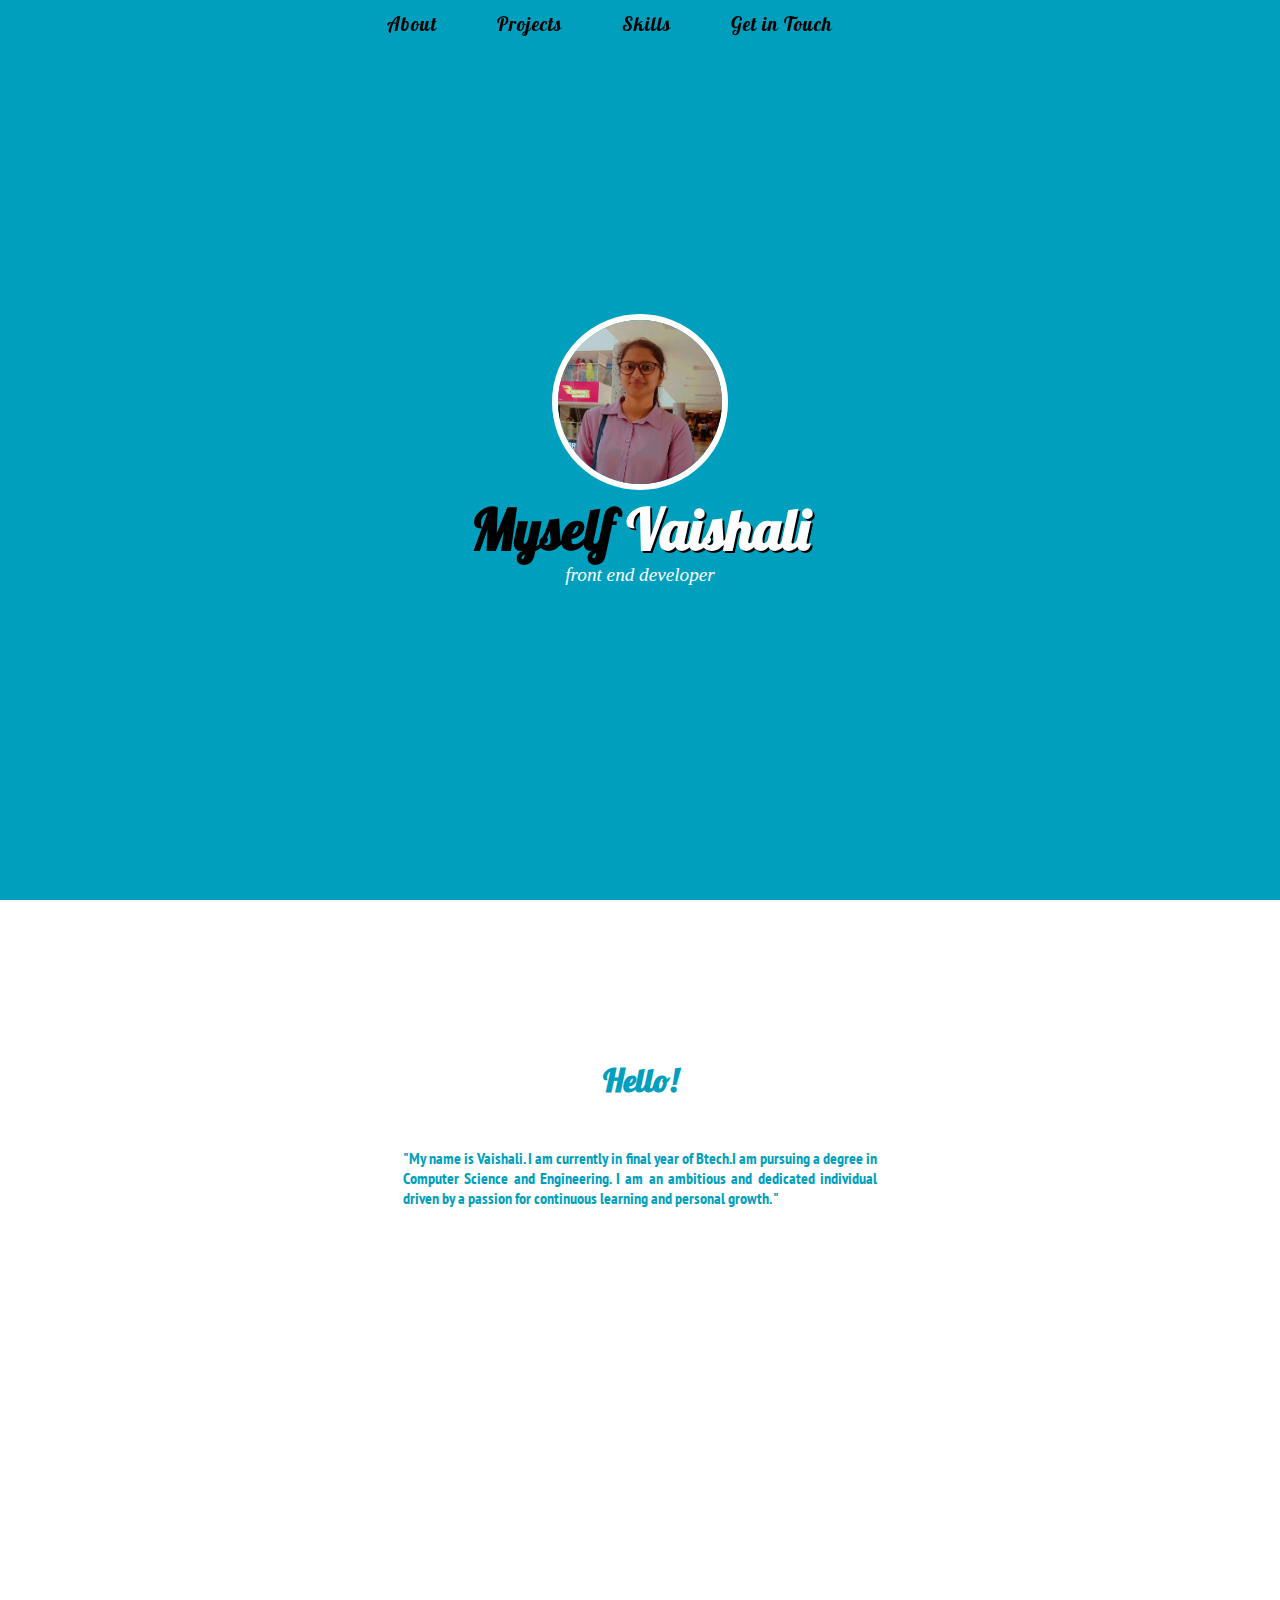
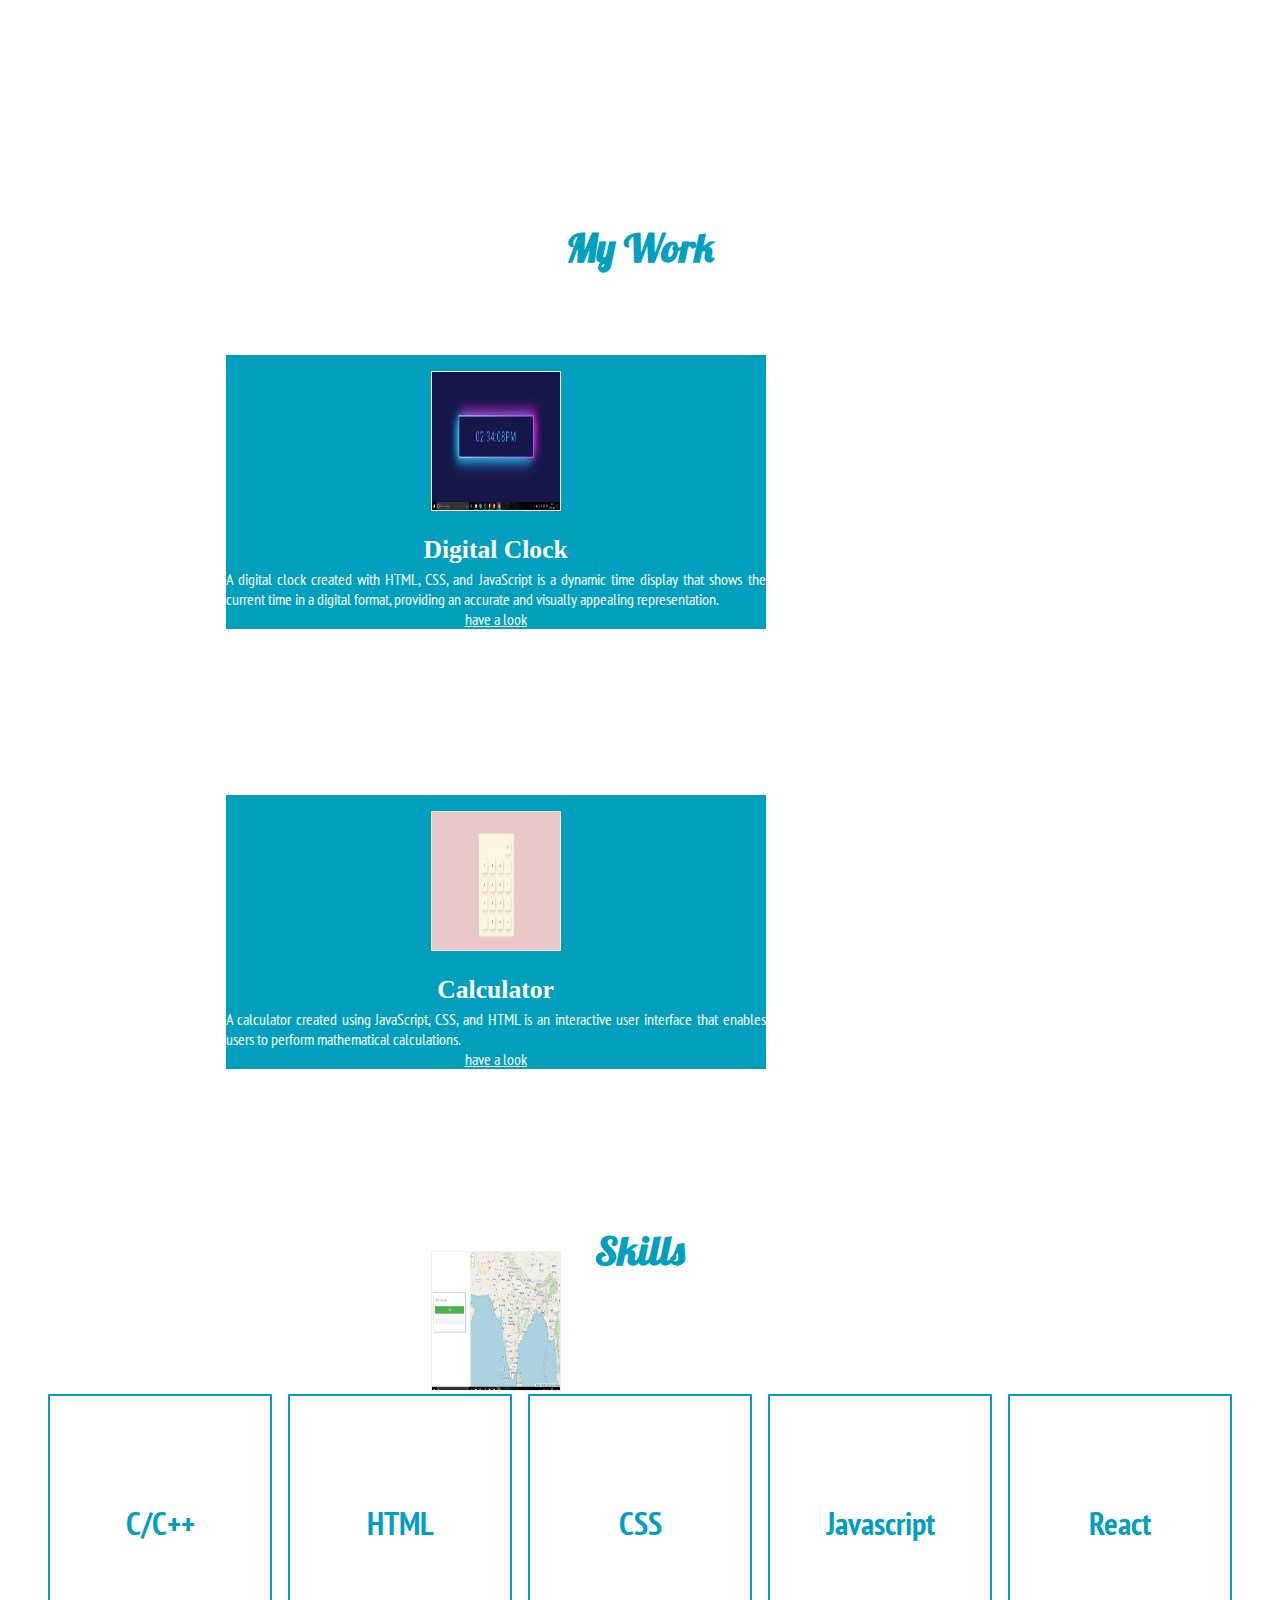
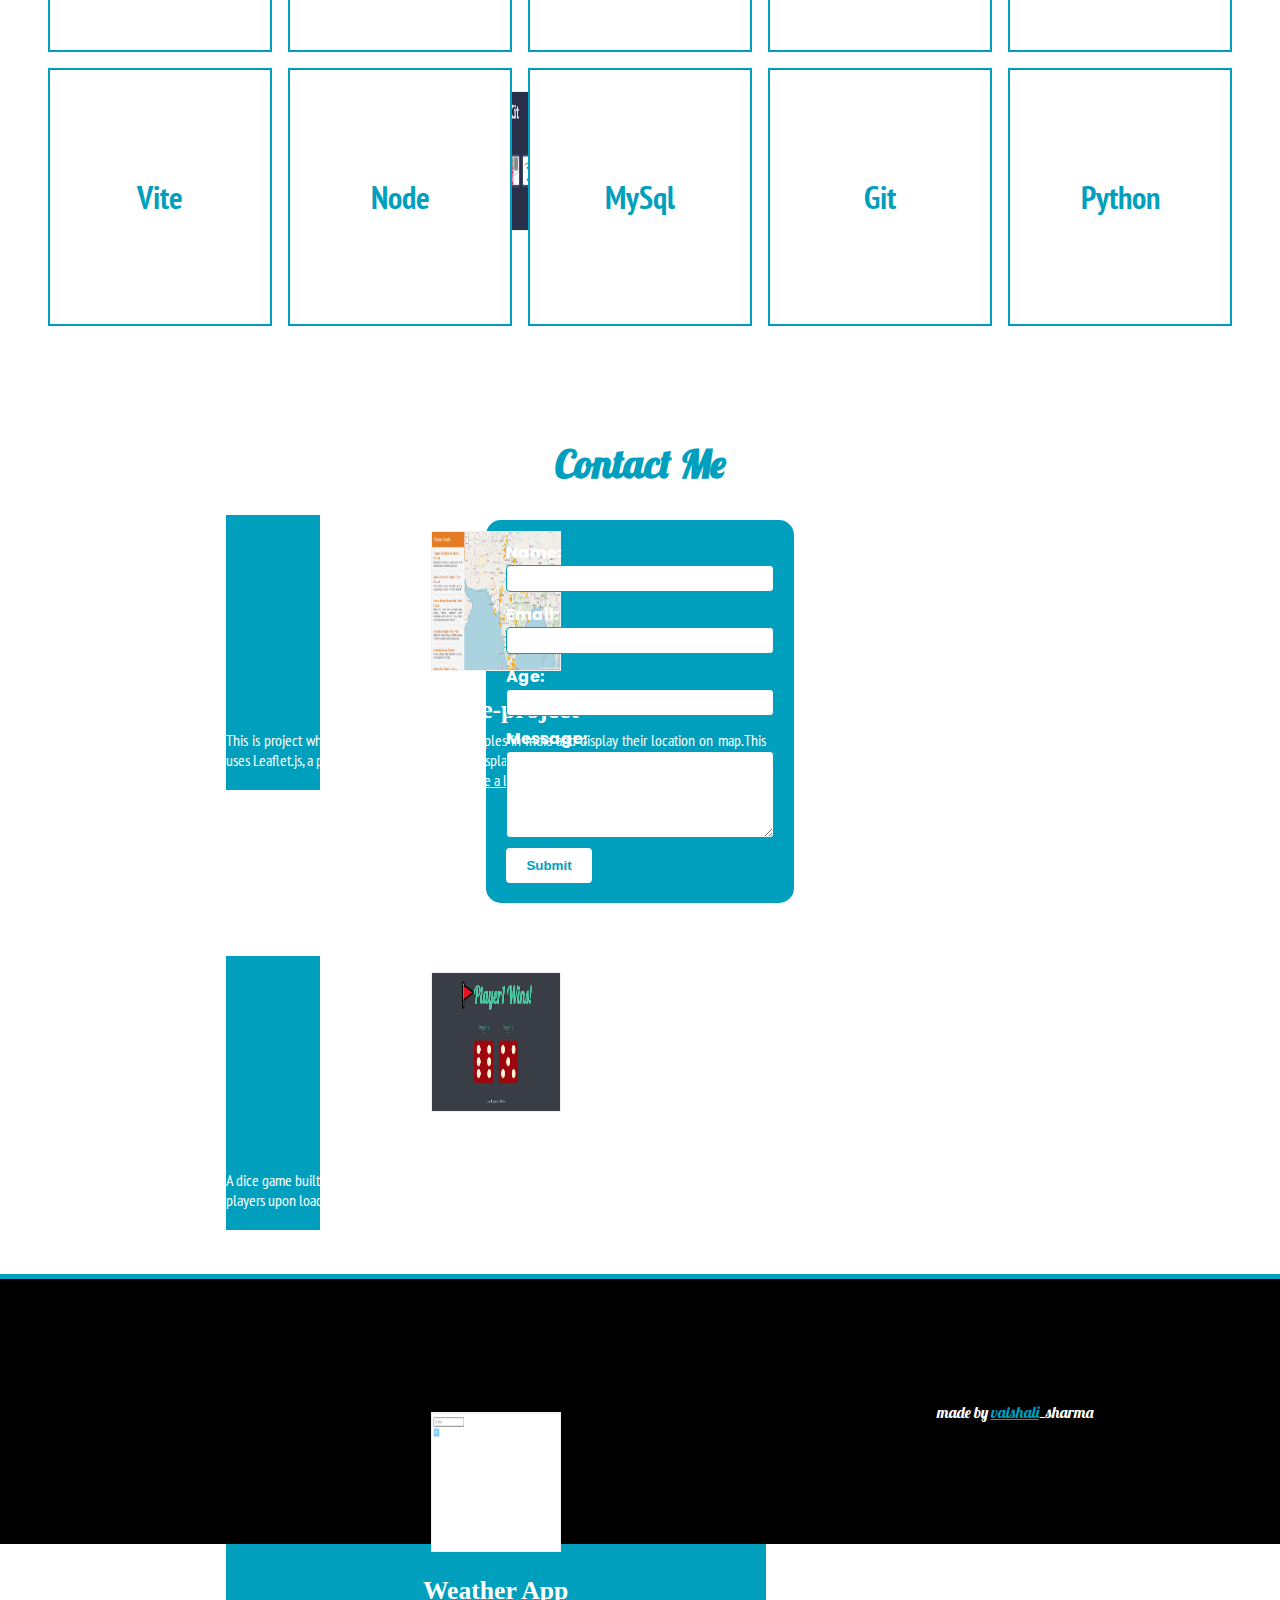
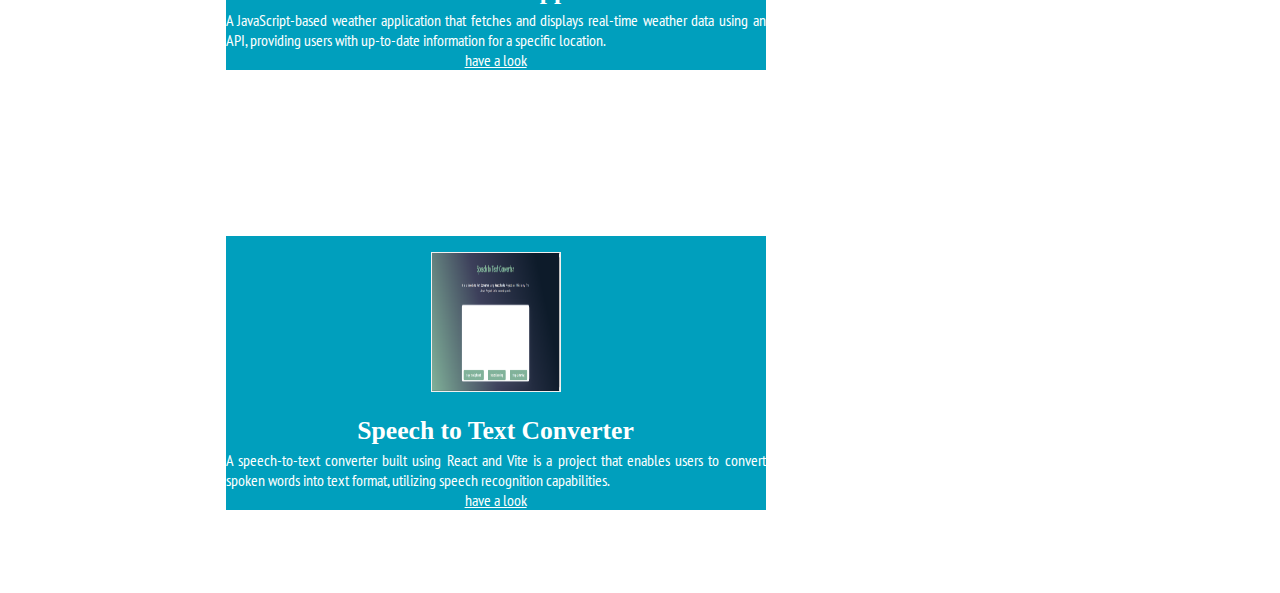
==== index.html @ 72900173 "Update index.html" ====
<!DOCTYPE html>
<html lang="en">
<head>
<meta name="viewport" content="width=device-width ,initial scale=1.0">
<title>portfolio-website</title>
<link rel="shortcut icon" href="C:\Users\lenovo\Desktop\certification projects\favicon.ico" type="image/x-icon">
<link href="https://cdn.jsdelivr.net/npm/bootstrap@5.3.0-alpha3/dist/css/bootstrap.min.css" rel="stylesheet" integrity="sha384-KK94CHFLLe+nY2dmCWGMq91rCGa5gtU4mk92HdvYe+M/SXH301p5ILy+dN9+nJOZ" crossorigin="anonymous">
<script src="https://cdn.jsdelivr.net/npm/@popperjs/core@2.11.7/dist/umd/popper.min.js" integrity="sha384-zYPOMqeu1DAVkHiLqWBUTcbYfZ8osu1Nd6Z89ify25QV9guujx43ITvfi12/QExE" crossorigin="anonymous"></script>
<script src="https://cdn.jsdelivr.net/npm/bootstrap@5.3.0-alpha3/dist/js/bootstrap.min.js" integrity="sha384-Y4oOpwW3duJdCWv5ly8SCFYWqFDsfob/3GkgExXKV4idmbt98QcxXYs9UoXAB7BZ" crossorigin="anonymous"></script>
<link rel="preconnect" href="https://fonts.googleapis.com">
<link rel="preconnect" href="https://fonts.gstatic.com" crossorigin>
<link href="https://fonts.googleapis.com/css2?family=PT+Sans+Narrow&display=swap" rel="stylesheet">
<link rel="stylesheet" href="https://cdnjs.cloudflare.com/ajax/libs/font-awesome/6.4.0/css/all.min.css" integrity="sha512-iecdLmaskl7CVkqkXNQ/ZH/XLlvWZOJyj7Yy7tcenmpD1ypASozpmT/E0iPtmFIB46ZmdtAc9eNBvH0H/ZpiBw==" crossorigin="anonymous" referrerpolicy="no-referrer" />
<link rel="preconnect" href="https://fonts.googleapis.com">
<link rel="preconnect" href="https://fonts.gstatic.com" crossorigin>
<link href="https://fonts.googleapis.com/css2?family=Caveat&family=Lobster&family=Poppins&family=Roboto:wght@500&display=swap" rel="stylesheet">
<link rel="stylesheet" href="portfolio.css">
<link rel="stylesheet" href="style.css">
</head>
<body>
    <nav id="navbar" class="navbar">
        <a href="#title"><i class="fa-solid fa-arrow-up"></i></a>
        <a href="#about" id="profile-link" target="_parent">About</a>
        <a href="#portfolio" target="_parent">Projects</a>
        <a href="#skills" target="_parent">Skills</a>
        <a href="#contact" target="_parent">Get in Touch</a>
        <a href="#end"><i class="fa-solid fa-arrow-down"></i></a>
    </nav>

<section id="title" class="hero-section"> 
        <div class="content">
            <img class="my-img" src="images/my-profile.jpg" alt="">
            <h1 class="heading">Myself <span>Vaishali</span></h1>
            <p class="paragraph">front end developer</p>
        </div>
</section>

<section id="about" class="slide-up">
        <h2 class="greet">Hello!</h2>
        <p class="description">"My name is Vaishali. I am currently in final year of Btech.I am pursuing a degree in Computer Science and Engineering.
            I am an ambitious and dedicated individual driven by a passion for continuous learning and personal growth. "</p>
</section>

<div id="portfolio"> 
    <h2 class="port-head">My Work</h2>

    <section id="projects">
        <div id="projects-carousel" class="carousel slide" data-ride="false">
          <div class="carousel-inner">
            <div class="carousel-item active" >
              
              <div class="card mb-3 mx-auto" style="max-width: 540px;">
                <div class="row">
                  <div class="col-md-4 d-flex align-items-center justify-content-center"> 
                    <img src="images/digital-clock.png" class="img img-fluid" style="height: 140px; width: 130px;" alt="...">
                  </div>
                  <div class="col-md-8">
                    <div class="card-body">
                      <h5 class="card-title">Digital Clock</h5>
                      <p class="card-text">A digital clock created with HTML, CSS, and JavaScript is a dynamic time display that shows the current time in a digital format, providing an accurate and visually appealing representation.</p>
                      <a href="https://vaishalish20.github.io/Digital_clock/" target="_blank">have a look</a>
                      <!-- <p class="card-text"><small class="text-body-secondary">Last updated 3 mins ago</small></p> -->
                    </div>
                  </div>
                </div>
              </div>
            </div>
            
            <div class="carousel-item" >
              
              <div class="card mb-3 mx-auto" style="max-width: 540px;">
                <div class="row">
                  <div class="col-md-4 d-flex align-items-center justify-content-center"> 
                    <img src="images/calculator.png" class="img img-fluid" style="height: 140px; width: 130px;" alt="...">
                  </div>
                  <div class="col-md-8">
                    <div class="card-body">
                      <h5 class="card-title">Calculator</h5>
                      <p class="card-text">A calculator created using JavaScript, CSS, and HTML is an interactive user interface that enables users to perform mathematical calculations.</p>
                      <a href="https://vaishalish20.github.io/calculator/" target="_blank">have a look</a>
                      <!-- <p class="card-text"><small class="text-body-secondary">Last updated 3 mins ago</small></p> -->
                    </div>
                    
                  </div>
                </div>
              </div>
            </div>

            <div class="carousel-item" >
              
              <div class="card mb-3 mx-auto" style="max-width: 540px;">
                <div class="row">
                  <div class="col-md-4 d-flex align-items-center justify-content-center"> 
                    <img src="images/find-coord.png" class="img img-fluid" style="height: 140px; width: 130px;" alt="...">
                  </div>
                  <div class="col-md-8">
                    <div class="card-body">
                      <h5 class="card-title">FindCoordinates</h5>
                      <p class="card-text">It is a web application that allows users to find and display the coordinates of any location on a map. It utilizes Leaflet.js, a powerful JavaScript library</p>
                      <a href="https://vaishalish20.github.io/findcoordinates/" target="_blank">have a look</a>
                      <!-- <p class="card-text"><small class="text-body-secondary">Last updated 3 mins ago</small></p> -->
                    </div>
                  </div>
                </div>
              </div>
            </div>

            <div class="carousel-item" >
              
              <div class="card mb-3 mx-auto" style="max-width: 540px;">
                <div class="row">
                  <div class="col-md-4 d-flex align-items-center justify-content-center"> 
                    <img src="images/drum-kit.png" class="img img-fluid" style="height: 140px; width: 130px;" alt="...">
                  </div>
                  <div class="col-md-8">
                    <div class="card-body">
                      <h5 class="card-title">Drum Kit</h5>
                      <p class="card-text">A drum kit built with HTML, CSS, and JavaScript is an interactive web application that allows users to play virtual drums by clicking or pressing keys corresponding to different drum elements.</p>
                      <a href="https://vaishalish20.github.io/Drum-Kit/" target="_blank">have a look</a>
                      <!-- <p class="card-text"><small class="text-body-secondary">Last updated 3 mins ago</small></p> -->
                    </div>
                  </div>
                </div>
              </div>
            </div>



            <div class="carousel-item" >
              
              <div class="card mb-3 mx-auto" style="max-width: 540px;">
                <div class="row">
                  <div class="col-md-4 d-flex align-items-center justify-content-center"> 
                    <img src="images/find-temp.png" class="img img-fluid" style="height: 140px; width: 130px;" alt="...">
                  </div>
                  <div class="col-md-8">
                    <div class="card-body">
                      <h5 class="card-title">Temple-project</h5>
                      <p class="card-text">This is project which contain some famous temples in India and display their location on map.This uses Leaflet.js, a powerful JavaScript library to display interactive maps</p>
                      <a href="https://vaishalish20.github.io/temple-project/" target="_blank">have a look</a>
                      <!-- <p class="card-text"><small class="text-body-secondary">Last updated 3 mins ago</small></p> -->
                    </div>
                  </div>
                </div>
              </div>
            </div>
            <div class="carousel-item" >
              
              <div class="card mb-3 mx-auto" style="max-width: 540px;">
                <div class="row">
                  <div class="col-md-4 d-flex align-items-center justify-content-center"> 
                    <img src="images/dice-game.png" class="img img-fluid" style="height: 140px; width: 130px;" alt="...">
                  </div>
                  <div class="col-md-8">
                    <div class="card-body">
                      <h5 class="card-title">Dice Game</h5>
                      <p class="card-text">A dice game built with HTML, CSS, and JavaScript is a game that determines the winner between two players upon loading the page. It involves rolling virtual dice for each player.</p>
                      <a href="https://vaishalish20.github.io/Dice-Game/" target="_blank">have a look</a>
                      <!-- <p class="card-text"><small class="text-body-secondary">Last updated 3 mins ago</small></p> -->
                    </div>
                  </div>
                </div>
              </div>
            </div>
            <div class="carousel-item" >
              
              <div class="card mb-3 mx-auto" style="max-width: 540px;">
                <div class="row">
                  <div class="col-md-4 d-flex align-items-center justify-content-center"> 
                    <img src="images/weather.png" class="img img-fluid" style="height: 140px; width: 130px;" alt="...">
                  </div>
                  <div class="col-md-8">
                    <div class="card-body">
                      <h5 class="card-title">Weather App</h5>
                      <p class="card-text">A JavaScript-based weather application that fetches and displays real-time weather data using an API, providing users with up-to-date information for a specific location.</p>
                      <a href="https://vsh20.onrender.com" target="_blank">have a look</a>
                      <!-- <p class="card-text"><small class="text-body-secondary">Last updated 3 mins ago</small></p> -->
                    </div>
                  </div>
                </div>
              </div>
            </div>
            <div class="carousel-item" >
                
                <div class="card mb-3 mx-auto" style="max-width: 540px;">
                  <div class="row">
                    <div class="col-md-4 d-flex align-items-center justify-content-center"> 
                      <img src="images/speechtext.png" class="img img-fluid" style="height: 140px; width: 130px;" alt="...">
                    </div>
                    <div class="col-md-8">
                      <div class="card-body">
                        <h5 class="card-title">Speech to Text Converter</h5>
                        <p class="card-text">A speech-to-text converter built using React and Vite is a project that enables users to convert spoken words into text format, utilizing speech recognition capabilities.</p>
                        <a href="https://vaishalish20.github.io/react-project/" target="_blank">have a look</a>
                        <!-- <p class="card-text"><small class="text-body-secondary">Last updated 3 mins ago</small></p> -->
                      </div>
                    </div>
                  </div>
                </div>
              </div>
              
          </div>
          <a class="carousel-control-prev" type="button" data-bs-target="#projects-carousel" role="button" data-bs-slide="prev">
            <span class="carousel-control-prev-icon" aria-hidden="true"></span>
          </a>
          <a class="carousel-control-next" type="button" data-bs-target="#projects-carousel" role="button" data-bs-slide="next">
            <span class="carousel-control-next-icon" aria-hidden="true"></span>
          </a>
        </div>
    
        
    
        
    
      </section>

    
</div>
<section id="skills" class="button-grid">
    <h2 class="skills-head">Skills</h2>
    
        <button class="grid-button">C/C++</button>
        <button class="grid-button">HTML</button>
        <button class="grid-button">CSS</button>
        <button class="grid-button">Javascript</button>
        <button class="grid-button">React</button>
        <button class="grid-button">Vite</button>
        <button class="grid-button">Node</button>
        <button class="grid-button">MySql</button>
        <button class="grid-button">Git</button>
        <button class="grid-button">Python</button>
    
</section>
<section >
<div id="contact">
    <h2 class="contact-head">Contact Me</h2>
    <div class="form-container">
        <form action="mailto:vaishalisharmaukl@gmail.com" method="post" enctype="text/plain">
          <div class="form-group">
            <label for="name">Name:</label>
            <input type="text" id="name" name="name" required autocomplete="off">
          </div>
    
          <div class="form-group">
            <label for="email">Email:</label>
            <input type="email" id="email" name="email" required autocomplete="off">
          </div>
    
          <div class="form-group">
            <label for="age">Age:</label>
            <input type="number" id="age" name="age" required autocomplete="off">
          </div>
    
          <div class="form-group">
            <label for="message">Message:</label>
            <textarea id="message" name="message" required cols="8" rows="5"></textarea>
          </div>
    
          <button type="submit" class="submit-btn">Submit</button>
        </form>
      </div>
    </div>
    
</section>

<div class="footer" id="end">
    <!-- <a href="#"><i class="fa-brands fa-twitter fa-lg" ></i></a> -->
    <a href="#"><i class="fa-brands fa-instagram fa-lg" ></i></a>
    <a href="https://github.com/vaishalish20" target="_blank"><i class="fa-brands fa-github fa-lg" ></i></a>
    <a href="https://www.linkedin.com/in/vaishali-sharma-b3b0261b2/" target="_blank"><i class="fa-brands fa-linkedin fa-lg" ></i></a>
    <a href="#"><i class="fa-brands fa-facebook fa-lg" ></i></a>
    <p>made by <span>vaishali</span>_sharma</p>
</div>
<script src="script.js"></script>
</body>
</html>
---- portfolio.css ----
*{
    margin:0;
    padding:0;
    box-sizing: border-box;
    
}
/* navbar-css */
#navbar{
    top:0;
    left:0;
    position:fixed;
    width:100%;
    height: 3rem;
    display:flex;
    justify-content: center;
    align-items: center;
    z-index: 1;
    
}
#navbar a{
    padding-right: 60px;
    text-decoration: none;
    color:black;
    font-size: 1.2rem;
    font-family: 'Lobster', cursive;
    letter-spacing: 1px;
    display: flex;
}
#navbar a:hover{
    font-weight: bold;
  
    
} 
/* hero section */
.hero-section {
    background-color: #009FBD;
  
    text-align: center;
    height: 100vh;
    width: 100%;

    display:flex;
    justify-content: center;
    align-items: center;
    flex-direction: column;
  }

  .hero-section h1 {
    font-size: 3.5rem;
    color:black;
    
    font-family: 'Lobster', cursive;
   
    z-index: 1;
  }
  .hero-section h1 span{
    color:white;
    font-weight: bold;
    font-family: 'Lobster', cursive;
    text-shadow: 2px 2px #000;
  }
  .hero-section p{
    font-size: 1.2rem;
    color: white;
    font-weight: lighter;
    font-style: italic;
    /* text-shadow: 2px 2px #000; */
    font-family:cursive; 
    z-index: 1;
    text-align: center;
  }
  #title .content .my-img{
    border: 0.4rem solid white;
    border-radius: 50%;
    width:11rem;
    height: 11rem;
  }
/* about section */
#about{
  width: 100%;
  height: 90vh;
  align-items: center;
  text-align: center;
  color:#009FBD;
  margin: 6rem auto 0;
  margin-top:4rem;
  padding:3rem;
}

#about h2.greet{
font-size: 2rem;
margin:3rem;
font-family: 'Lobster', cursive;
}
#about p{
  font-size: 1rem;
  text-align: center;
  text-align: justify;
  margin:auto;
  font-family: 'PT Sans Narrow', sans-serif;
  font-weight: bold;
  width:40%;
}
/* portfolio or projects section */
#portfolio{
  height: 100vh;
  width: 100%;
  background-color: #fff;
  padding:3rem;
}
.box{
  margin-top:3rem;
 
}
#portfolio .port-head{
  color: #009FBD;
}
#portfolio .box ul {
  
  text-align: center;
  
}
#portfolio .box a{
  text-decoration: none;
  font-size: 1rem;
  font-family: 'Roboto', sans-serif; 
  color:#009FBD;
}
#projects .card-body a{
  color:white;
}
#projects .card-body a:hover{
  color:black;
}
#projects{

  text-align: center;
  background-color:white;
  color:black;
}
h5{
  font-family: 'Montserrat';
  font-size: 1.6rem;
  font-weight: bold;
  line-height:1.5;
}
#projects .row img{
height: 20%; 
width:  10%;
margin:1em;
border: 1.5px solid #f0f0f0;
}
.carousel-item{
  padding:7% 15%;
 
}
p{
  text-align: justify;
}
.card{
background-color: #009FBD;
color:white;
font-family: 'PT Sans Narrow', sans-serif;


}

.port-head{
font-size: 2.5rem;
  text-align: center;
  font-family: 'Lobster', cursive;
  grid-column: 1 / -1; /* Make the heading span across all columns */
  width: 100%; /* Set the width to 100% */
}
/* skills section */
#skills{
  height: 100vh;
  width: 100%;
  background-color: white;
  color:#009FBD;
  font-family: 'Poppins', sans-serif;
  padding:3rem;
}
#skills .skills-head{
  font-size: 2.5rem;
  text-align: center;
  font-family: 'Lobster', cursive;
  grid-column: 1 / -1; /* Make the heading span across all columns */
  width: 100%; /* Set the width to 100% */
  margin:auto 0;
}

.button-grid {
  display: grid;
  grid-template-columns: repeat(5, 1fr); /* Adjust the number to specify the desired number of columns */
  grid-gap: 1em; /* Adjust the gap between buttons as needed */
}

.grid-button {
  padding: 0.2rem 0.5rem;
  background-color: #ffff;
  color: #009FBD;
  text-align: center;
  font-family: 'PT Sans Narrow', sans-serif;
  font-size: 2rem;
  font-weight: bold;
  border:2px solid #009FBD;
  transition: 1s;
 
}
.grid-button:hover{
  transform: scale(0.5,0.5);
  background-color: #009FBD;
  color:#fff;
}



/* Define the animation */
/* @keyframes slide-down {
  from {
    transform: translateY(-100%);
  }
  to {
    transform: translateY(0);
  }
} */

/* Apply the animation to the navbar element */
/* .navbar {
  animation: slide-down 1s 1s forwards;
} */
/* Define the animation */
/* @keyframes slide-up {
  from {
    
    transform: translateY(100%);
  }
  to {
   
    transform: translateY(0);
  }
} */

/* Apply the animation to the heading and paragraph */
/* .heading,
.paragraph {
  animation: slide-up 1s 2s forwards;
} */
---- style.css ----
/* contact section */
#contact{
  height: 100vh;
  width: 50%;
  margin:auto;
  background-color: white;
  padding:4rem;
  color:white;

  left:10rem;
}
.contact-head{
  font-size: 2.5rem;
    text-align: center;
    font-family: 'Lobster', cursive;
    grid-column: 1 / -1; /* Make the heading span across all columns */
    width: 100%; /* Set the width to 100% */
    color: #009FBD;
}
.form-container {
  width:60%;
  margin: 2rem auto;
  /* border: 1px solid #009FBD; */
  border-radius: 15px;
  padding: 20px;
  display: flex;
  flex-direction: column;
  font-family: 'Poppins', sans-serif;
  background-color: #009FBD;
  
}

.form-group {
  display: flex;
  flex-direction: column;
  margin-bottom: 10px;
}

.form-group label {
  font-weight: bold;
}

.form-group input,
.form-group textarea {
  padding: 5px;
  border: 1px solid #009FBD;
  border-radius: 4px;
}

.submit-btn {
  padding: 10px 20px;
  /* background-color: #4CAF50; */
  background-color: white;
  color: #009FBD;
  border: none;
  border-radius: 4px;
  cursor: pointer;
  font-weight: bolder;
}

.submit-btn:hover {
  /* background-color: #45a049; */
 color:black;
 font-weight: bold;
 
  
}
/* footer-section */
.footer{
  width: 100%;
  height: 30vh;
  background-color: white;
  color: black;
  font-family: 'Caveat', cursive;
  font-size: 2rem;

  display:flex;
  justify-content: space-evenly;
  align-items: center;
  background-color: black;
  border-top:5px solid #009FBD;
}
.footer i{
color:#009FBD;

}
.footer i:hover{
color:white;
font-weight: bolder;
}
.footer p{
  font-family: 'Lobster', cursive;
  font-size: 1rem;
  color: #fff;
}
.footer p span{
  text-decoration: underline;
  color:#009FBD;
}
.footer p span:hover{
  text-decoration: underline;
  color:white;
  font-weight: bold;
}
.footer p:hover{
  text-decoration: underline;
  color:#009FBD;
  
}
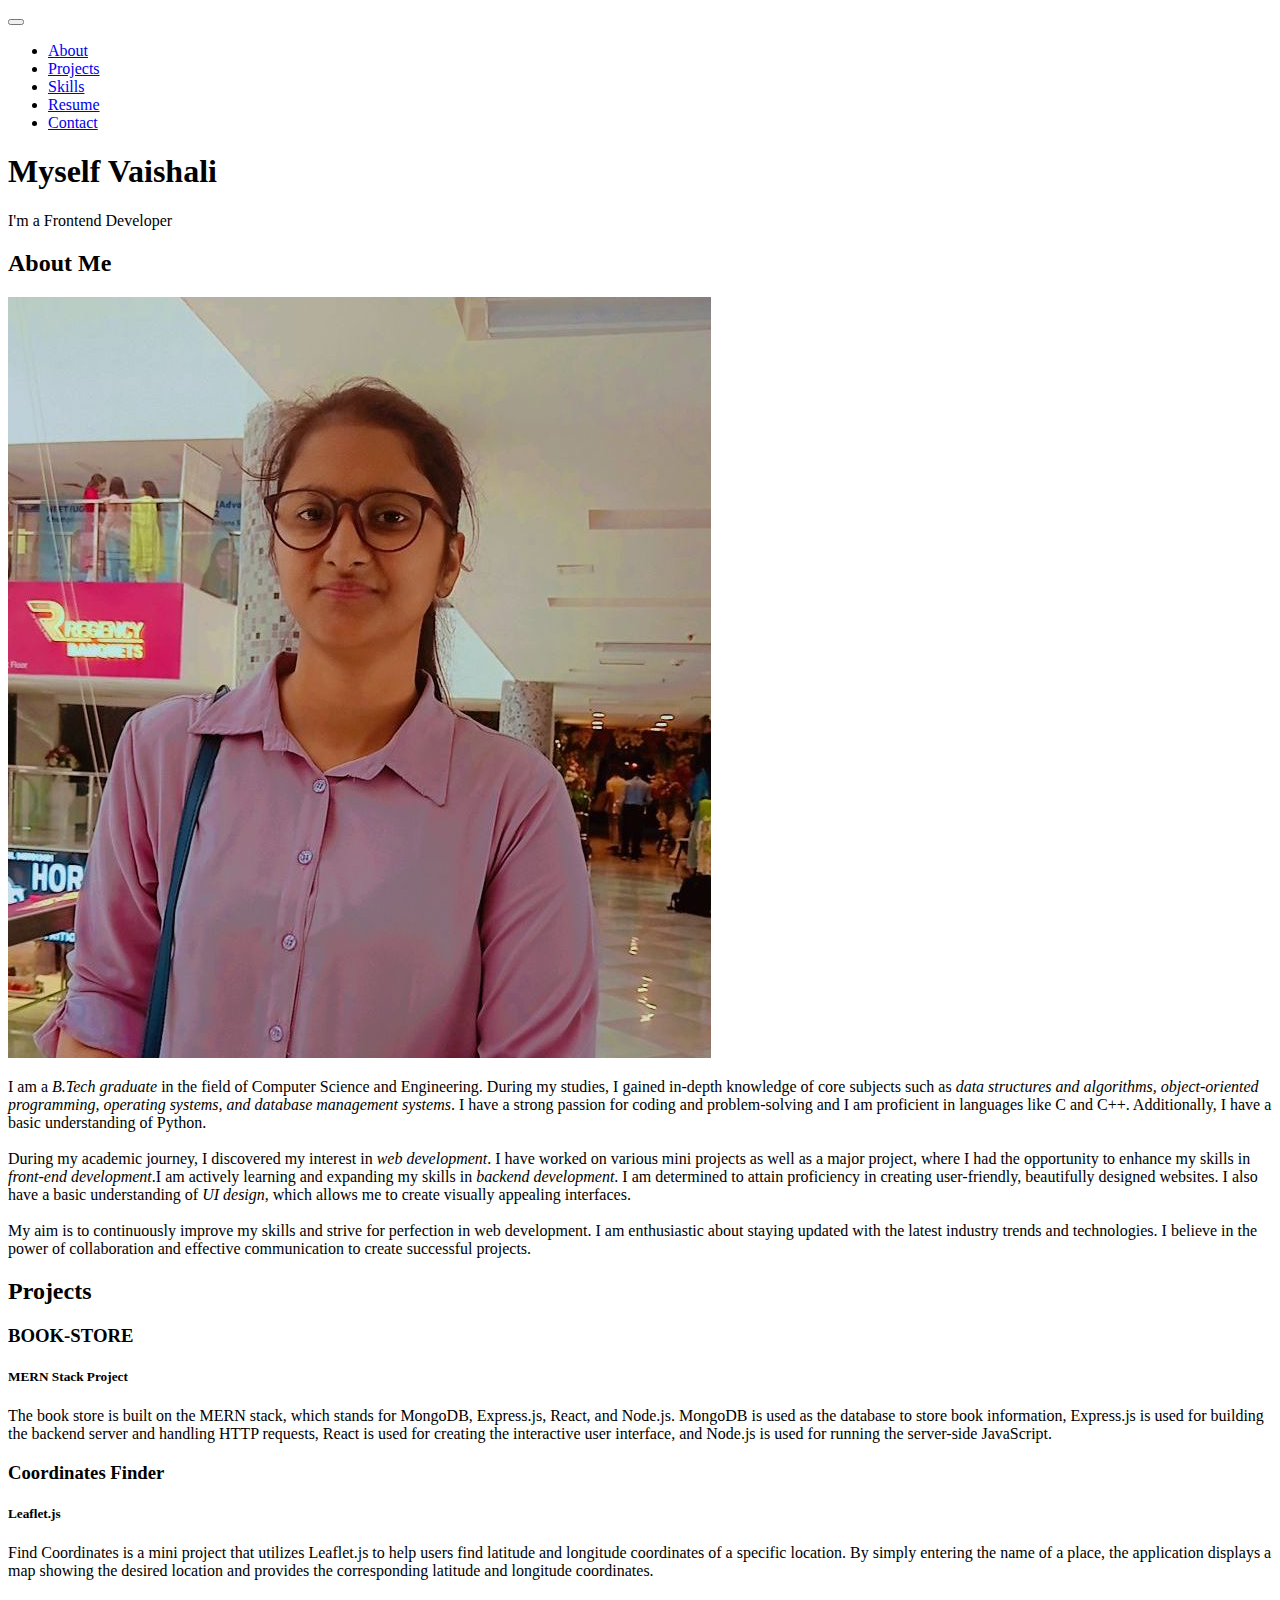
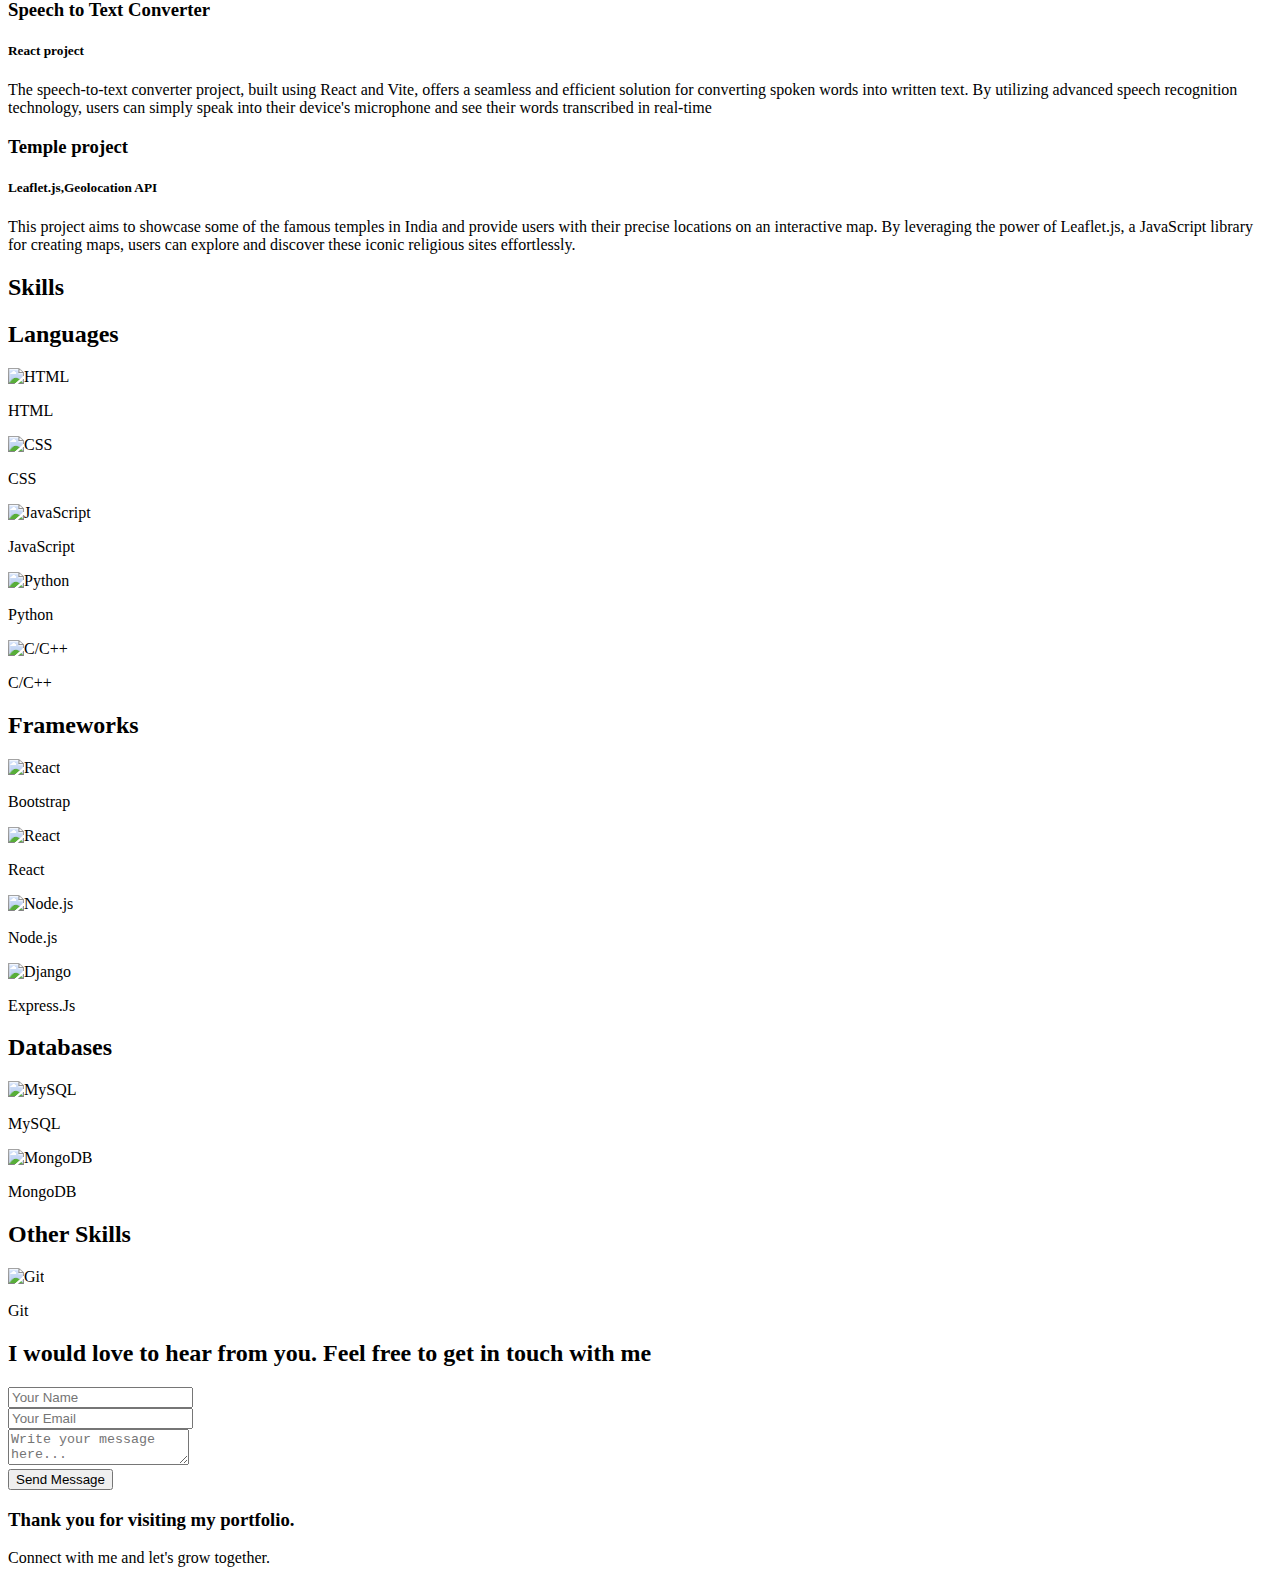
==== commit 598f6b14: "Merge branch 'main' of https://github.com/vaishalish20/my-portfolio" ====
--- a/index.html
+++ b/index.html
@@ -14,263 +14,238 @@
 <link rel="preconnect" href="https://fonts.googleapis.com">
 <link rel="preconnect" href="https://fonts.gstatic.com" crossorigin>
 <link href="https://fonts.googleapis.com/css2?family=Caveat&family=Lobster&family=Poppins&family=Roboto:wght@500&display=swap" rel="stylesheet">
-<link rel="stylesheet" href="portfolio.css">
-<link rel="stylesheet" href="style.css">
+<link rel="shortcut icon" href="images/favicon.ico" type="image/x-icon">
+<link rel="stylesheet" href="styles/portfolio.css">
+<link rel="stylesheet" href="styles/style.css">
+
+
 </head>
 <body>
-    <nav id="navbar" class="navbar">
-        <a href="#title"><i class="fa-solid fa-arrow-up"></i></a>
-        <a href="#about" id="profile-link" target="_parent">About</a>
-        <a href="#portfolio" target="_parent">Projects</a>
-        <a href="#skills" target="_parent">Skills</a>
-        <a href="#contact" target="_parent">Get in Touch</a>
-        <a href="#end"><i class="fa-solid fa-arrow-down"></i></a>
-    </nav>
+  <nav class="navbar navbar-expand-md" id="navbar">
+    <button class="navbar-toggler" type="button" data-toggle="collapse" data-target="#navbarMenu" aria-controls="navbarMenu" aria-expanded="false" aria-label="Toggle navigation">
+      <span class="navbar-toggler-icon"></span>
+    </button>
+  
+    <div class="collapse navbar-collapse justify-content-center" id="navbarMenu">
+      <ul class="navbar-nav ml-auto">
+        <li class="nav-item active">
+          <a class="nav-link" href="#about">About</a>
+        </li>
+        <li class="nav-item">
+          <a class="nav-link" href="#projects">Projects</a>
+        </li>
+        <li class="nav-item">
+          <a class="nav-link" href="#skills">Skills</a>
+        </li>
+        <li class="nav-item">
+          <a class="nav-link" href="vaishali_sh.pdf" target="_blank">Resume</a>
+        </li>
+        <li class="nav-item">
+          <a class="nav-link" href="#contact">Contact</a>
+        </li>
+      </ul>
+    </div>
+  </nav>
+  
+  <!-- <nav id="navbar" class="navbar" >
+    <ul>
+      <li>
+        <a href="#about" id="profile-link">About</a>
+      </li>
+      <li>
+        <a href="#projects">Projects</a>
+      </li>
+      <li>
+        <a href="#skills" >Skills</a>
+      </li>
+      <li>
+        <a href="vaishali_sh.pdf" target="_blank">Resume</a>
+      </li>
+      <li>
+        <a href="#contact">Contact</a>
+      </li>
+    </ul>
+    </nav> -->
 
 <section id="title" class="hero-section"> 
         <div class="content">
+            <h1 class="heading">Myself <span>Vaishali</span></h1>
+            <p>I'm a Frontend Developer</p> 
+        </div>
+</section>
+
+<section id="about" class="slide-up">
+  <div class="about-content">
+      <h2 class="about-head">About Me</h2>
+      <div class="about-container">
             <img class="my-img" src="images/my-profile.jpg" alt="">
-            <h1 class="heading">Myself <span>Vaishali</span></h1>
-            <p class="paragraph">front end developer</p>
-        </div>
-</section>
-
-<section id="about" class="slide-up">
-        <h2 class="greet">Hello!</h2>
-        <p class="description">"My name is Vaishali. I am currently in final year of Btech.I am pursuing a degree in Computer Science and Engineering.
-            I am an ambitious and dedicated individual driven by a passion for continuous learning and personal growth. "</p>
-</section>
-
-<div id="portfolio"> 
-    <h2 class="port-head">My Work</h2>
-
-    <section id="projects">
-        <div id="projects-carousel" class="carousel slide" data-ride="false">
-          <div class="carousel-inner">
-            <div class="carousel-item active" >
-              
-              <div class="card mb-3 mx-auto" style="max-width: 540px;">
-                <div class="row">
-                  <div class="col-md-4 d-flex align-items-center justify-content-center"> 
-                    <img src="images/digital-clock.png" class="img img-fluid" style="height: 140px; width: 130px;" alt="...">
-                  </div>
-                  <div class="col-md-8">
-                    <div class="card-body">
-                      <h5 class="card-title">Digital Clock</h5>
-                      <p class="card-text">A digital clock created with HTML, CSS, and JavaScript is a dynamic time display that shows the current time in a digital format, providing an accurate and visually appealing representation.</p>
-                      <a href="https://vaishalish20.github.io/Digital_clock/" target="_blank">have a look</a>
-                      <!-- <p class="card-text"><small class="text-body-secondary">Last updated 3 mins ago</small></p> -->
-                    </div>
-                  </div>
-                </div>
-              </div>
-            </div>
+            <p class="description">I am a <em>B.Tech graduate</em> in the field of Computer Science and Engineering. During my studies, I gained in-depth knowledge of core subjects such as <em>data structures and algorithms, object-oriented programming, operating systems, and database management systems</em>. I have a strong passion for coding and problem-solving and I am proficient in languages like C and C++. Additionally, I have a basic understanding of Python.<br><br>
+
+            During my academic journey, I discovered my interest in <em>web development</em>. I have worked on various mini projects as well as a major project, where I had the opportunity to enhance my skills in <em>front-end development</em>.I am actively learning and expanding my skills in <em>backend development</em>. I am determined to attain proficiency in creating user-friendly, beautifully designed websites. I also have a basic understanding of <em>UI design</em>, which allows me to create visually appealing interfaces.<br><br>
             
-            <div class="carousel-item" >
-              
-              <div class="card mb-3 mx-auto" style="max-width: 540px;">
-                <div class="row">
-                  <div class="col-md-4 d-flex align-items-center justify-content-center"> 
-                    <img src="images/calculator.png" class="img img-fluid" style="height: 140px; width: 130px;" alt="...">
-                  </div>
-                  <div class="col-md-8">
-                    <div class="card-body">
-                      <h5 class="card-title">Calculator</h5>
-                      <p class="card-text">A calculator created using JavaScript, CSS, and HTML is an interactive user interface that enables users to perform mathematical calculations.</p>
-                      <a href="https://vaishalish20.github.io/calculator/" target="_blank">have a look</a>
-                      <!-- <p class="card-text"><small class="text-body-secondary">Last updated 3 mins ago</small></p> -->
-                    </div>
-                    
-                  </div>
-                </div>
-              </div>
-            </div>
-
-            <div class="carousel-item" >
-              
-              <div class="card mb-3 mx-auto" style="max-width: 540px;">
-                <div class="row">
-                  <div class="col-md-4 d-flex align-items-center justify-content-center"> 
-                    <img src="images/find-coord.png" class="img img-fluid" style="height: 140px; width: 130px;" alt="...">
-                  </div>
-                  <div class="col-md-8">
-                    <div class="card-body">
-                      <h5 class="card-title">FindCoordinates</h5>
-                      <p class="card-text">It is a web application that allows users to find and display the coordinates of any location on a map. It utilizes Leaflet.js, a powerful JavaScript library</p>
-                      <a href="https://vaishalish20.github.io/findcoordinates/" target="_blank">have a look</a>
-                      <!-- <p class="card-text"><small class="text-body-secondary">Last updated 3 mins ago</small></p> -->
-                    </div>
-                  </div>
-                </div>
-              </div>
-            </div>
-
-            <div class="carousel-item" >
-              
-              <div class="card mb-3 mx-auto" style="max-width: 540px;">
-                <div class="row">
-                  <div class="col-md-4 d-flex align-items-center justify-content-center"> 
-                    <img src="images/drum-kit.png" class="img img-fluid" style="height: 140px; width: 130px;" alt="...">
-                  </div>
-                  <div class="col-md-8">
-                    <div class="card-body">
-                      <h5 class="card-title">Drum Kit</h5>
-                      <p class="card-text">A drum kit built with HTML, CSS, and JavaScript is an interactive web application that allows users to play virtual drums by clicking or pressing keys corresponding to different drum elements.</p>
-                      <a href="https://vaishalish20.github.io/Drum-Kit/" target="_blank">have a look</a>
-                      <!-- <p class="card-text"><small class="text-body-secondary">Last updated 3 mins ago</small></p> -->
-                    </div>
-                  </div>
-                </div>
-              </div>
-            </div>
-
-
-
-            <div class="carousel-item" >
-              
-              <div class="card mb-3 mx-auto" style="max-width: 540px;">
-                <div class="row">
-                  <div class="col-md-4 d-flex align-items-center justify-content-center"> 
-                    <img src="images/find-temp.png" class="img img-fluid" style="height: 140px; width: 130px;" alt="...">
-                  </div>
-                  <div class="col-md-8">
-                    <div class="card-body">
-                      <h5 class="card-title">Temple-project</h5>
-                      <p class="card-text">This is project which contain some famous temples in India and display their location on map.This uses Leaflet.js, a powerful JavaScript library to display interactive maps</p>
-                      <a href="https://vaishalish20.github.io/temple-project/" target="_blank">have a look</a>
-                      <!-- <p class="card-text"><small class="text-body-secondary">Last updated 3 mins ago</small></p> -->
-                    </div>
-                  </div>
-                </div>
-              </div>
-            </div>
-            <div class="carousel-item" >
-              
-              <div class="card mb-3 mx-auto" style="max-width: 540px;">
-                <div class="row">
-                  <div class="col-md-4 d-flex align-items-center justify-content-center"> 
-                    <img src="images/dice-game.png" class="img img-fluid" style="height: 140px; width: 130px;" alt="...">
-                  </div>
-                  <div class="col-md-8">
-                    <div class="card-body">
-                      <h5 class="card-title">Dice Game</h5>
-                      <p class="card-text">A dice game built with HTML, CSS, and JavaScript is a game that determines the winner between two players upon loading the page. It involves rolling virtual dice for each player.</p>
-                      <a href="https://vaishalish20.github.io/Dice-Game/" target="_blank">have a look</a>
-                      <!-- <p class="card-text"><small class="text-body-secondary">Last updated 3 mins ago</small></p> -->
-                    </div>
-                  </div>
-                </div>
-              </div>
-            </div>
-            <div class="carousel-item" >
-              
-              <div class="card mb-3 mx-auto" style="max-width: 540px;">
-                <div class="row">
-                  <div class="col-md-4 d-flex align-items-center justify-content-center"> 
-                    <img src="images/weather.png" class="img img-fluid" style="height: 140px; width: 130px;" alt="...">
-                  </div>
-                  <div class="col-md-8">
-                    <div class="card-body">
-                      <h5 class="card-title">Weather App</h5>
-                      <p class="card-text">A JavaScript-based weather application that fetches and displays real-time weather data using an API, providing users with up-to-date information for a specific location.</p>
-                      <a href="https://vsh20.onrender.com" target="_blank">have a look</a>
-                      <!-- <p class="card-text"><small class="text-body-secondary">Last updated 3 mins ago</small></p> -->
-                    </div>
-                  </div>
-                </div>
-              </div>
-            </div>
-            <div class="carousel-item" >
-                
-                <div class="card mb-3 mx-auto" style="max-width: 540px;">
-                  <div class="row">
-                    <div class="col-md-4 d-flex align-items-center justify-content-center"> 
-                      <img src="images/speechtext.png" class="img img-fluid" style="height: 140px; width: 130px;" alt="...">
-                    </div>
-                    <div class="col-md-8">
-                      <div class="card-body">
-                        <h5 class="card-title">Speech to Text Converter</h5>
-                        <p class="card-text">A speech-to-text converter built using React and Vite is a project that enables users to convert spoken words into text format, utilizing speech recognition capabilities.</p>
-                        <a href="https://vaishalish20.github.io/react-project/" target="_blank">have a look</a>
-                        <!-- <p class="card-text"><small class="text-body-secondary">Last updated 3 mins ago</small></p> -->
-                      </div>
-                    </div>
-                  </div>
-                </div>
-              </div>
-              
-          </div>
-          <a class="carousel-control-prev" type="button" data-bs-target="#projects-carousel" role="button" data-bs-slide="prev">
-            <span class="carousel-control-prev-icon" aria-hidden="true"></span>
-          </a>
-          <a class="carousel-control-next" type="button" data-bs-target="#projects-carousel" role="button" data-bs-slide="next">
-            <span class="carousel-control-next-icon" aria-hidden="true"></span>
-          </a>
-        </div>
-    
-        
-    
-        
-    
-      </section>
-
-    
+            My aim is to continuously improve my skills and strive for perfection in web development. I am enthusiastic about staying updated with the latest industry trends and technologies. I believe in the power of collaboration and effective communication to create successful projects.</p>
+      </div>
+  </div>
+</section>
+<section id="projects">
+  <h2 class="project-head">Projects</h2>
+<div class="row">
+  <div class="col-lg-4 col-md-6 col-sm-12">
+    <div class="card">
+      <div class="card-inner">
+        <h3 class="card-name">BOOK-STORE</h3>
+        <div class="card-content">
+          <h5 class="card-title">MERN Stack Project</h5>
+          <p class="card-description">The book store is built on the MERN stack, which stands for MongoDB, Express.js, React, and Node.js. MongoDB is used as the database to store book information, Express.js is used for building the backend server and handling HTTP requests, React is used for creating the interactive user interface, and Node.js is used for running the server-side JavaScript.</p><a href="https://book-store-7u0b.onrender.com" target="_blank"><i class="fa-brands fa-github fa-lg" ></i></a>
+        </div>
+      </div>
+    </div>
+  </div>
+  <div class="col-lg-4 col-md-6 col-sm-12">
+    <div class="card">
+      <div class="card-inner">
+        <h3 class="card-name">Coordinates Finder</h3>
+        <div class="card-content">
+          <h5 class="card-title">Leaflet.js</h5>
+          <p class="card-description">Find Coordinates is a mini project that utilizes Leaflet.js to help users find latitude and longitude coordinates of a specific location. By simply entering the name of a place, the application displays a map showing the desired location and provides the corresponding latitude and longitude coordinates.</p><a href="https://vaishalish20.github.io/findcoordinates/" target="_blank"><i class="fa-brands fa-github fa-lg" ></i></a>
+        </div>
+      </div>
+    </div>
+  </div>
+  <div class="col-lg-4 col-md-6 col-sm-12">
+    <div class="card">
+      <div class="card-inner">
+        <h3 class="card-name">Speech to Text Converter</h3>
+        <div class="card-content">
+          <h5 class="card-title">React project</h5>
+          <p class="card-description">The speech-to-text converter project, built using React and Vite, offers a seamless and efficient solution for converting spoken words into written text. By utilizing advanced speech recognition technology, users can simply speak into their device's microphone and see their words transcribed in real-time</p><a href="https://vaishalish20.github.io/react-project/" target="_blank"><i class="fa-brands fa-github fa-lg" ></i></a>
+        </div>
+      </div>
+    </div>
+  </div>
+  <div class="col-lg-4 col-md-6 col-sm-12">
+    <div class="card">
+      <div class="card-inner">
+        <h3 class="card-name">Temple project</h3>
+        <div class="card-content">
+          <h5 class="card-title">Leaflet.js,Geolocation API</h5>
+          <p class="card-description">This project aims to showcase some of the famous temples in India and provide users with their precise locations on an interactive map. By leveraging the power of Leaflet.js, a JavaScript library for creating maps, users can explore and discover these iconic religious sites effortlessly. </p><a href="https://vaishalish20.github.io/temple-project/" target="_blank"><i class="fa-brands fa-github fa-lg" ></i></a>
+        </div>
+      </div>
+    </div>
+  </div>
+
+ 
 </div>
-<section id="skills" class="button-grid">
-    <h2 class="skills-head">Skills</h2>
-    
-        <button class="grid-button">C/C++</button>
-        <button class="grid-button">HTML</button>
-        <button class="grid-button">CSS</button>
-        <button class="grid-button">Javascript</button>
-        <button class="grid-button">React</button>
-        <button class="grid-button">Vite</button>
-        <button class="grid-button">Node</button>
-        <button class="grid-button">MySql</button>
-        <button class="grid-button">Git</button>
-        <button class="grid-button">Python</button>
-    
-</section>
-<section >
-<div id="contact">
-    <h2 class="contact-head">Contact Me</h2>
-    <div class="form-container">
+</section>
+<section id="skills">
+  <h2 class="skills-head">Skills</h2>
+  <div class="skill-card">
+    <h2 class="card-heading">Languages</h2>
+    <div class="skills-grid">
+      <div class="skill">
+        <img src="images/html-logo.png" alt="HTML">
+        <p>HTML</p>
+      </div>
+      <div class="skill">
+        <img src="images/css3-logo.png" alt="CSS">
+        <p>CSS</p>
+      </div>
+      <div class="skill">
+        <img src="images/javascript.png" alt="JavaScript">
+        <p>JavaScript</p>
+      </div>
+      <div class="skill">
+        <img src="images/python.jpg" alt="Python">
+        <p>Python</p>
+      </div>
+      <div class="skill">
+        <img src="images/c++.png" alt="C/C++">
+        <p>C/C++</p>
+      </div>
+    </div>
+  </div>
+  <div class="skill-card">
+    <h2 class="card-heading">Frameworks</h2>
+    <div class="skills-grid">
+      <div class="skill">
+        <img src="images/bootstrap.png" alt="React">
+        <p>Bootstrap</p>
+      </div>
+      <div class="skill">
+        <img src="images/react.png" alt="React">
+        <p>React</p>
+      </div>
+      <div class="skill">
+        <img src="images/nodejs.png" alt="Node.js">
+        <p>Node.js</p>
+      </div>
+      <div class="skill">
+        <img src="images/expressjs.png" alt="Django">
+        <p>Express.Js</p>
+      </div>
+    </div>
+  </div>
+  <div class="skill-card">
+    <h2 class="card-heading">Databases</h2>
+    <div class="skills-grid">
+      <div class="skill">
+        <img src="images/mysql.png" alt="MySQL">
+        <p>MySQL</p>
+      </div>
+      <div class="skill">
+        <img src="images/mongo-db.png" alt="MongoDB">
+        <p>MongoDB</p>
+      </div>
+    </div>
+  </div>
+  <div class="skill-card">
+    <h2 class="card-heading">Other Skills</h2>
+    <div class="skills-grid">
+      <div class="skill">
+        <img src="images/git.png" alt="Git">
+        <p>Git</p>
+      </div>
+      
+    </div>
+  </div>
+</section>
+
+<section id="contact" class="contact-section">
+  <div class="container">
+    <div class="left-container">
+      <h2 class="section-heading">I would love to hear from you. Feel free to get in touch with me</h2>
+    </div>
+    <div class="right-container">
+      <div class="contact-form">
         <form action="mailto:vaishalisharmaukl@gmail.com" method="post" enctype="text/plain">
           <div class="form-group">
-            <label for="name">Name:</label>
-            <input type="text" id="name" name="name" required autocomplete="off">
+            <input type="text" class="form-control" placeholder="Your Name" required autocomplete="off">
           </div>
-    
           <div class="form-group">
-            <label for="email">Email:</label>
-            <input type="email" id="email" name="email" required autocomplete="off">
+            <input type="email" class="form-control" placeholder="Your Email" required autocomplete="off">
           </div>
-    
           <div class="form-group">
-            <label for="age">Age:</label>
-            <input type="number" id="age" name="age" required autocomplete="off">
+            <textarea class="form-control" placeholder="Write your message here..."></textarea>
           </div>
-    
-          <div class="form-group">
-            <label for="message">Message:</label>
-            <textarea id="message" name="message" required cols="8" rows="5"></textarea>
-          </div>
-    
-          <button type="submit" class="submit-btn">Submit</button>
+          <button type="submit" class="btn btn-primary">Send Message</button>
         </form>
       </div>
     </div>
-    
-</section>
-
-<div class="footer" id="end">
-    <!-- <a href="#"><i class="fa-brands fa-twitter fa-lg" ></i></a> -->
-    <a href="#"><i class="fa-brands fa-instagram fa-lg" ></i></a>
+  </div>
+</section>
+<section class="footer" id="end">
+    <h3>Thank you for visiting my portfolio.</h3>
+    <p>Connect with me and let's grow together.</p>
+    <div class="footer-icons">
     <a href="https://github.com/vaishalish20" target="_blank"><i class="fa-brands fa-github fa-lg" ></i></a>
     <a href="https://www.linkedin.com/in/vaishali-sharma-b3b0261b2/" target="_blank"><i class="fa-brands fa-linkedin fa-lg" ></i></a>
-    <a href="#"><i class="fa-brands fa-facebook fa-lg" ></i></a>
-    <p>made by <span>vaishali</span>_sharma</p>
-</div>
+  </div>
+</section>
 <script src="script.js"></script>
+<!-- <script src="https://code.jquery.com/jquery-3.5.1.slim.min.js"></script>
+<script src="https://cdn.jsdelivr.net/npm/@popperjs/core@2.5.4/dist/umd/popper.min.js"></script>
+<script src="https://stackpath.bootstrapcdn.com/bootstrap/4.5.2/js/bootstrap.min.js"></script> -->
+
 </body>
 </html>
